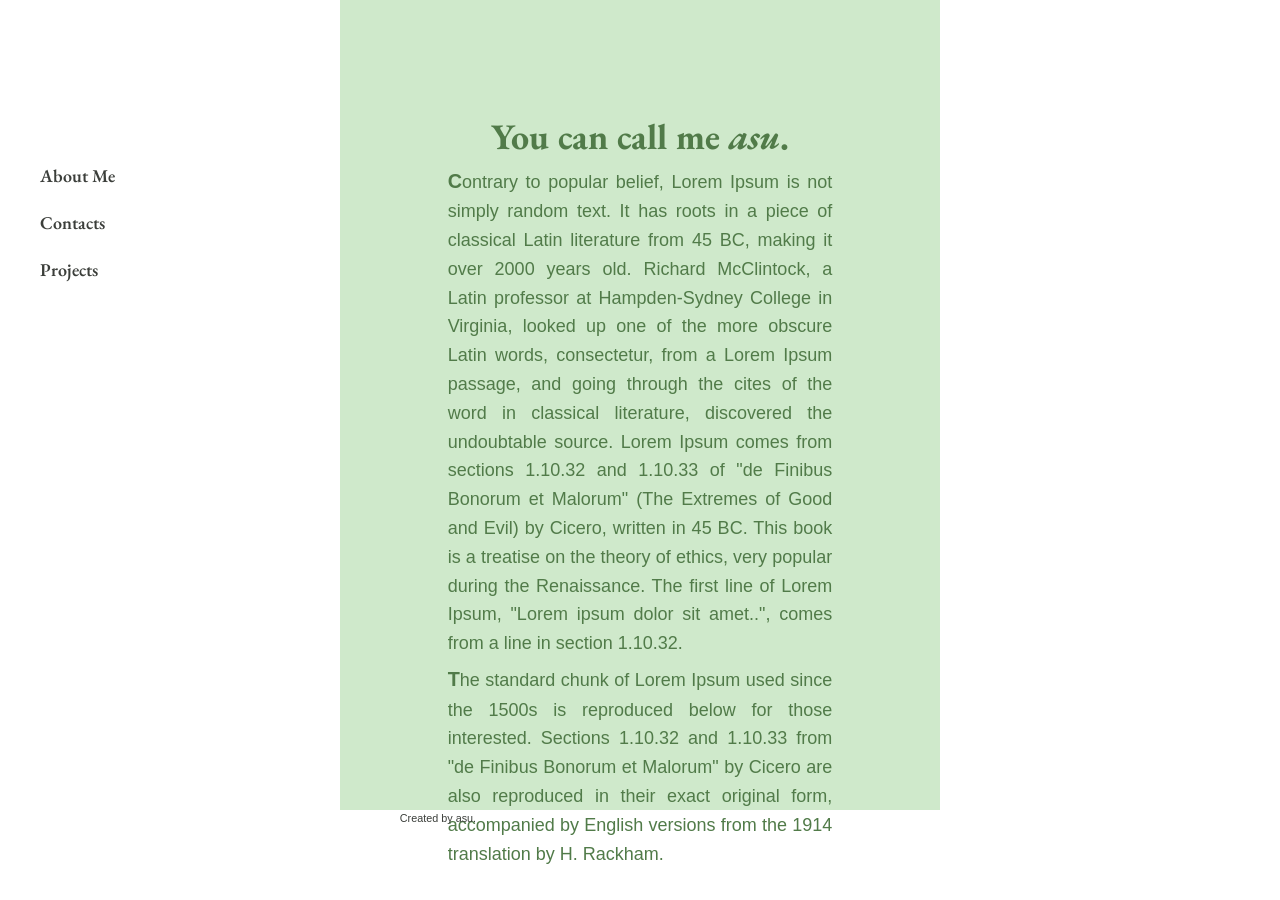
==== index.html @ b5190250 "Initial commit" ====
<html>
    <head>
        <title>hello-world</title>
        <meta charset="UTF-8">
        <meta name="viewport" content="width=device-width, initial-scale=1.0">
        <link rel="stylesheet" href="styles.css">
        <script src="script.js"></script>
        <link rel="preconnect" href="https://fonts.googleapis.com">
<link rel="preconnect" href="https://fonts.gstatic.com" crossorigin>
<link href="https://fonts.googleapis.com/css2?family=EB+Garamond:ital,wght@0,400..800;1,400..800&family=Google+Sans:ital,opsz,wght@0,17..18,400..700;1,17..18,400..700&display=swap" rel="stylesheet">
    </head>
    <body>
        <header>
            <nav>
                <ul>
                    <li><a href="./about-me.html">About Me</a></li>
                    <li><a href="./contacts.html">Contacts</a></li>
                    <li><a href="./projects.html">Projects</a></li>
                </ul>
            </nav>
        </header>
        <main>
        <h1>You can call me <em>asu</em>.</h1>
        <p>Contrary to popular belief, Lorem Ipsum is not simply random text. It has roots in a piece of classical Latin literature from 45 BC, making it over 2000 years old. Richard McClintock, a Latin professor at Hampden-Sydney College in Virginia, looked up one of the more obscure Latin words, consectetur, from a Lorem Ipsum passage, and going through the cites of the word in classical literature, discovered the undoubtable source. Lorem Ipsum comes from sections 1.10.32 and 1.10.33 of "de Finibus Bonorum et Malorum" (The Extremes of Good and Evil) by Cicero, written in 45 BC. This book is a treatise on the theory of ethics, very popular during the Renaissance. The first line of Lorem Ipsum, "Lorem ipsum dolor sit amet..", comes from a line in section 1.10.32.</p>
        <p>The standard chunk of Lorem Ipsum used since the 1500s is reproduced below for those 
        interested. Sections 1.10.32 and 1.10.33 from "de Finibus Bonorum et Malorum" by Cicero are also 
        reproduced in their exact original form, accompanied by English versions from the 1914 translation 
        by H. Rackham.</p>
        </main>
        <footer>
            Created by asu.
        </footer>
    </body>
</html>
---- styles.css ----
/* using a best practices approach */
/* understand html vs body, but sometimes whether something should
go in html or body is not clear to me */
/* going to ignore further typography for now until I learn it */

html {
    box-sizing: border-box;
    font-size: 18px;
}

*, *::before, *::after {
    box-sizing: inherit;
    /* border: 1px solid red; /* for debugging purposes */
}

body {
    margin: 0;
    height: 100dvh; /* don't understand this honestly */
    font-family: "Google Sans", sans-serif;
    font-size: 1rem;  
    font-weight: 500;
    line-height: 1.6; 
    color: #517b49;
}

main {
    max-width: 60ch;
    background-color: #cfe9cb;
    margin: 0 auto;
    padding: 6rem;
    height: 90%;
}

footer {
    font-size: 0.6rem;
    color:#3b3e3a;
    bottom: 2rem;
    max-width: 80ch;
    margin: 0 auto;
}


h1, h2{
    text-align: center;
    font-family: "EB Garamond", serif;
    font-weight: 700;
    margin: 0;
}

h1 {
    font-size: 2rem;
}

h2 {
    font-size: 1.8rem;
}

p {
    margin: 0;
    text-align: justify;
    margin-bottom: 6px;
}

p::first-letter {
    font-weight: 800;
    font-size: 1.1rem;
}

.links{
    padding: 0;
    list-style: none;
}

.links li {
    margin-bottom: 0.5rem;
}

header ul {
    font-family: "EB Garamond", serif;
    font-weight: 600;
    display: flex;
    flex-direction: column;
    gap: 1rem;
    list-style: none;
}

header {
    position: relative;
    display: box;
}

/* I couldn't set it right */

header nav {
    position: absolute;
    top: 8rem;
}

a {
    color:#3b3e3a;
    text-decoration: none;
}

a:hover {
    color: #517b49;
    text-decoration: underline;
}
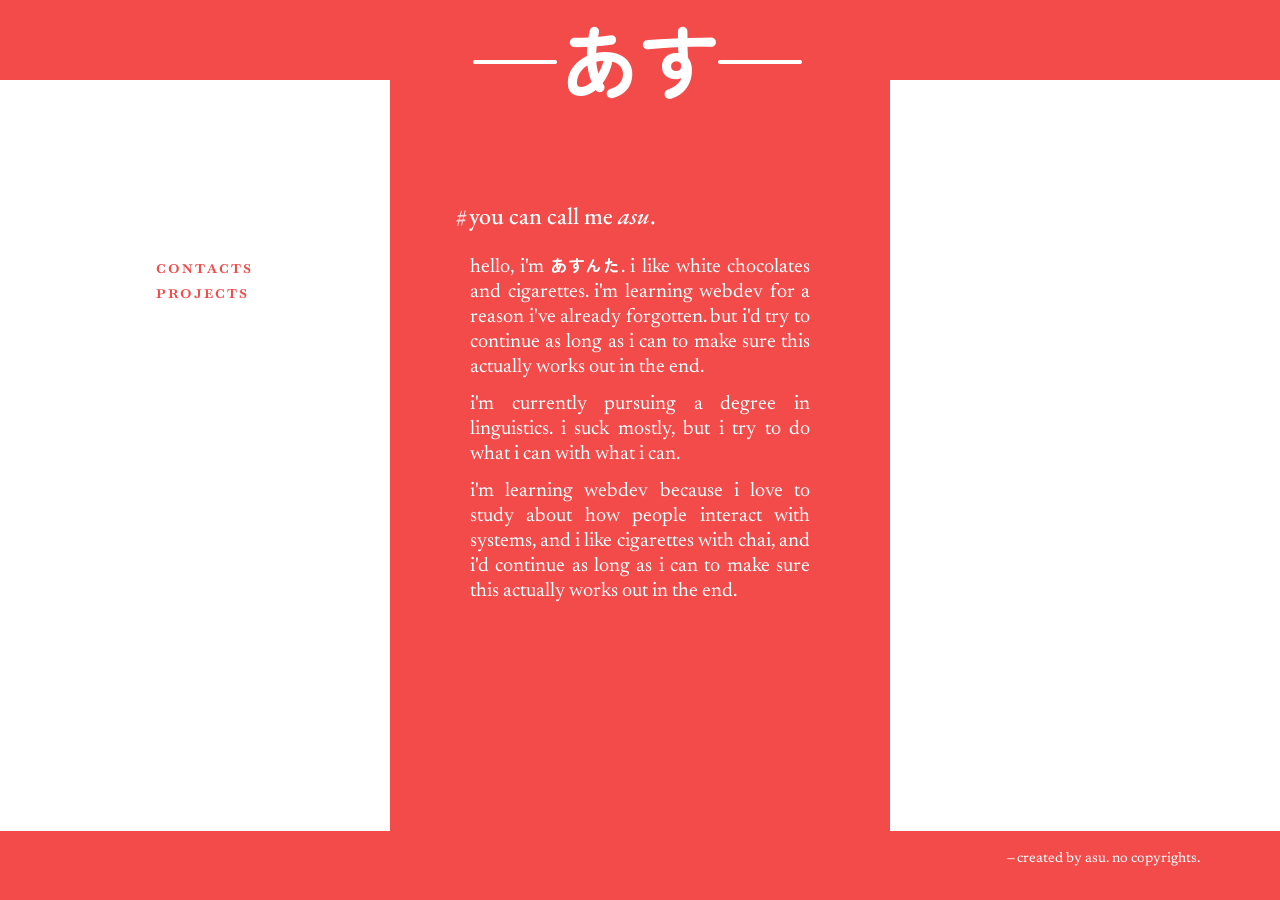
==== commit 29ad198b: "Added some typographic goodness to the website" ====
--- a/index.html
+++ b/index.html
@@ -1,34 +1,35 @@
-<html>
+<!DOCTYPE html>
+<html lang="en">
     <head>
-        <title>hello-world</title>
+        <title>Asu's world.</title>
+        <meta name="description" content="This is a simple webpage created by Asu.">
         <meta charset="UTF-8">
         <meta name="viewport" content="width=device-width, initial-scale=1.0">
         <link rel="stylesheet" href="styles.css">
-        <script src="script.js"></script>
         <link rel="preconnect" href="https://fonts.googleapis.com">
-<link rel="preconnect" href="https://fonts.gstatic.com" crossorigin>
-<link href="https://fonts.googleapis.com/css2?family=EB+Garamond:ital,wght@0,400..800;1,400..800&family=Google+Sans:ital,opsz,wght@0,17..18,400..700;1,17..18,400..700&display=swap" rel="stylesheet">
+        <link rel="preconnect" href="https://fonts.gstatic.com" crossorigin>
+        <link href="https://fonts.googleapis.com/css2?family=Baskervville+SC:wght@400..700&family=EB+Garamond:ital,wght@0,400..800;1,400..800&family=Newsreader:ital,opsz,wght@0,6..72,200..800;1,6..72,200..800&family=Zen+Maru+Gothic&display=swap" rel="stylesheet">
     </head>
     <body>
         <header>
             <nav>
                 <ul>
-                    <li><a href="./about-me.html">About Me</a></li>
-                    <li><a href="./contacts.html">Contacts</a></li>
-                    <li><a href="./projects.html">Projects</a></li>
+                    <li><a href="./contacts.html">contacts</a></li>
+                    <li><a href="./projects.html">projects</a></li>
                 </ul>
             </nav>
         </header>
         <main>
-        <h1>You can call me <em>asu</em>.</h1>
-        <p>Contrary to popular belief, Lorem Ipsum is not simply random text. It has roots in a piece of classical Latin literature from 45 BC, making it over 2000 years old. Richard McClintock, a Latin professor at Hampden-Sydney College in Virginia, looked up one of the more obscure Latin words, consectetur, from a Lorem Ipsum passage, and going through the cites of the word in classical literature, discovered the undoubtable source. Lorem Ipsum comes from sections 1.10.32 and 1.10.33 of "de Finibus Bonorum et Malorum" (The Extremes of Good and Evil) by Cicero, written in 45 BC. This book is a treatise on the theory of ethics, very popular during the Renaissance. The first line of Lorem Ipsum, "Lorem ipsum dolor sit amet..", comes from a line in section 1.10.32.</p>
-        <p>The standard chunk of Lorem Ipsum used since the 1500s is reproduced below for those 
-        interested. Sections 1.10.32 and 1.10.33 from "de Finibus Bonorum et Malorum" by Cicero are also 
-        reproduced in their exact original form, accompanied by English versions from the 1914 translation 
-        by H. Rackham.</p>
+            <div id="banner">あす</div>
+            <h1 id="topic">you can call me <em>asu</em>.</h1>
+            <p>hello, i'm <span id="my-name" lang="ja">あすんた</span>. i like white chocolates and cigarettes. i'm learning webdev for a reason i've already forgotten. but i'd try to continue as long as i can to make sure this actually works out in the end.</p>
+            <p>i'm currently pursuing a degree in linguistics. i suck mostly, but i try to do what i can with what i can.</p>
+            <p>i'm learning webdev because i love to study about how people interact with systems, and i like cigarettes with chai, and i'd continue as long as i can to make sure this actually works out in the end.</p>
+            <!--replaced chai-tea with tea coz ugly hyphenation-->
         </main>
         <footer>
-            Created by asu.
+            <p>created by asu. no copyrights.</p>
         </footer>
     </body>
+    <script src="script.js"></script>
 </html>
--- a/styles.css
+++ b/styles.css
@@ -1,107 +1,202 @@
-/* using a best practices approach */
-/* understand html vs body, but sometimes whether something should
-go in html or body is not clear to me */
-/* going to ignore further typography for now until I learn it */
-
 html {
+    font-size: 20px;
     box-sizing: border-box;
-    font-size: 18px;
-}
-
-*, *::before, *::after {
+}
+* {
+    margin: 0;
+    padding: 0;
     box-sizing: inherit;
-    /* border: 1px solid red; /* for debugging purposes */
+}
+
+#my-name {
+    font-family: 'Zen Maru Gothic', sans-serif;
+    letter-spacing: -0.2ch;
+    font-size: 0.84rem;
+    font-weight: 700;
+    padding-right:0.1ch;
 }
 
 body {
-    margin: 0;
-    height: 100dvh; /* don't understand this honestly */
-    font-family: "Google Sans", sans-serif;
-    font-size: 1rem;  
-    font-weight: 500;
-    line-height: 1.6; 
-    color: #517b49;
-}
-
+    width: 50ch;
+    margin: 0 auto;
+    height: 100dvh;
+    color: white;
+}
 main {
-    max-width: 60ch;
-    background-color: #cfe9cb;
+    padding: 8rem 4rem;
+    min-height: 100%;
+    background-color: #F34A4A; 
+}
+
+#banner {
+    position: fixed;
+    top: 0;
+    left: 0;
+    width: 100%;
     margin: 0 auto;
-    padding: 6rem;
-    height: 90%;
-}
+    height: 4rem;
+    text-align: center;
+    font-size: 4rem;
+    font-family: 'Zen Maru Gothic', sans-serif;
+    color: #ffffff;
+    font-weight: 700;
+    background-color: #F34A4A;
+}
+
+@media (max-width: 700px) {
+    body {
+        width: 100%;
+    }
+    embed {
+        width: 80vw;
+    }
+    main {
+        padding: 4rem 2rem;
+    }
+    #banner {
+        left:unset;
+        right: -4rem;
+        font-size: 2rem;
+    }
+}
+
+
+p {
+    text-align: justify;
+    line-height: 1.25;
+    margin-bottom: 0.6rem;
+}
+
+#topic {
+    margin-top: 2rem;
+    font-family: 'EB Garamond', serif;
+    font-weight: 500;
+    font-size: 1.2rem;
+    margin-bottom: 1.2rem;
+}
+
+#topic::before {
+    content: "#";
+    margin-left: -1.2ch;
+    padding-right: 0.2ch;
+
+    color:#ffffffc4;
+}
+
+#subtopic {
+    font-family: 'EB Garamond', serif;
+    font-weight: 500;
+    font-size: 1.1rem;
+    margin-bottom: 0.8rem;
+}
+
+#subtopic::before {
+    content: "##";
+    margin-left: -2.2ch;
+    padding-right: 0.2ch;
+    letter-spacing: -0.1ch;
+    color:#ffffffc4;
+}
+
+p {
+    font-family: 'Newsreader', serif;
+    font-size: 1rem;
+    font-weight: 400;
+}
+
+
+a {
+    font-family: 'Baskervville SC', serif;
+    text-decoration: none;
+    font-weight: 600;
+    letter-spacing: 0.2ch;
+    color: #F34A4A;
+    padding: 2px;
+    font-size: 0.95rem;
+}
+
+.contact-link {
+    font-size: 0.96rem;
+    color: #ffffff;
+    font-weight: 500;
+}
+
+a:hover {
+    transition: background-color 0.15s ease;
+        background-color: #ffdfdf;
+}
+
+.contact-link:hover {
+    transition: background-color 0.15s ease;
+    background-color: #901a1a;
+}
+
+header ul {
+    list-style: none;
+}
+
+header {
+    position: fixed;
+    top: 12.68rem;
+    left: 18vw;
+    z-index: 100;
+}
+
+@media all and (min-width: 1600px) {
+    header {
+        left: 22vw;
+    }
+}
+
+@media (min-width: 1200px) and (max-width: 1400px) {
+    header {
+        left: 12vw;
+    }
+}
+
+@media (max-width: 1200px) {
+    header {
+        top: 1rem;
+        left: 2rem;
+    }
+    a {
+        color: white;
+    }
+
+    a:hover {
+        transition: background-color 0.15s ease;
+        background-color: #901a1a;
+    }
+}
+
 
 footer {
-    font-size: 0.6rem;
-    color:#3b3e3a;
-    bottom: 2rem;
-    max-width: 80ch;
+    position: fixed;
+    bottom: 0;
+    left: 0;
     margin: 0 auto;
-}
-
-
-h1, h2{
-    text-align: center;
-    font-family: "EB Garamond", serif;
-    font-weight: 700;
-    margin: 0;
-}
-
-h1 {
-    font-size: 2rem;
-}
-
-h2 {
-    font-size: 1.8rem;
-}
-
-p {
-    margin: 0;
-    text-align: justify;
-    margin-bottom: 6px;
-}
-
-p::first-letter {
-    font-weight: 800;
-    font-size: 1.1rem;
-}
-
-.links{
-    padding: 0;
-    list-style: none;
-}
-
-.links li {
-    margin-bottom: 0.5rem;
-}
-
-header ul {
-    font-family: "EB Garamond", serif;
-    font-weight: 600;
-    display: flex;
-    flex-direction: column;
-    gap: 1rem;
-    list-style: none;
-}
-
-header {
-    position: relative;
-    display: box;
-}
-
-/* I couldn't set it right */
-
-header nav {
-    position: absolute;
-    top: 8rem;
-}
-
-a {
-    color:#3b3e3a;
-    text-decoration: none;
-}
-
-a:hover {
-    color: #517b49;
-    text-decoration: underline;
-}+    font-weight: 500;
+    color: white;
+    background-color: #F34A4A;
+    width: 100%;
+
+}
+
+footer p {
+    font-family: 'Newsreader', serif;
+    font-size: 0.7rem;
+    text-align: right;
+    padding: 1rem 4rem;
+}
+
+footer p::before {
+    content: "\2014";
+    padding-right: 1px;
+}
+
+
+#banner::before, #banner::after {
+  content: "\2014";
+  padding-right: 5px;
+}
+
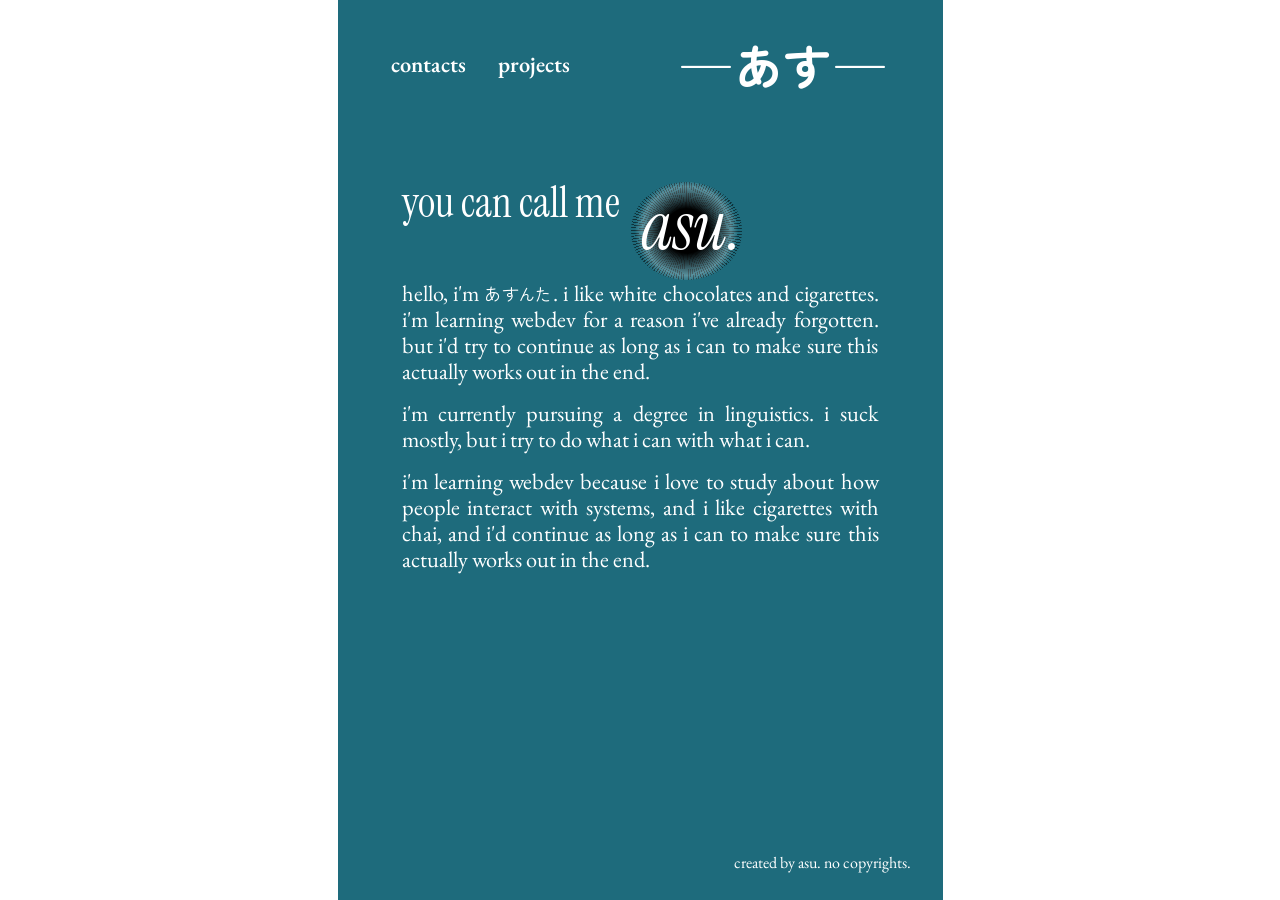
==== commit 2a623767: "new iteration: did some new things with the visuals, and learned to use flexbox and CSS grids." ====
--- a/index.html
+++ b/index.html
@@ -8,7 +8,7 @@
         <link rel="stylesheet" href="styles.css">
         <link rel="preconnect" href="https://fonts.googleapis.com">
         <link rel="preconnect" href="https://fonts.gstatic.com" crossorigin>
-        <link href="https://fonts.googleapis.com/css2?family=Baskervville+SC:wght@400..700&family=EB+Garamond:ital,wght@0,400..800;1,400..800&family=Newsreader:ital,opsz,wght@0,6..72,200..800;1,6..72,200..800&family=Zen+Maru+Gothic&display=swap" rel="stylesheet">
+        <link href="https://fonts.googleapis.com/css2?family=EB+Garamond:ital,wght@0,400..800;1,400..800&family=Instrument+Serif:ital@0;1&family=Newsreader:ital,opsz,wght@0,6..72,200..800;1,6..72,200..800&family=Zen+Maru+Gothic:wght@500;700;900&display=swap" rel="stylesheet">
     </head>
     <body>
         <header>
@@ -18,10 +18,10 @@
                     <li><a href="./projects.html">projects</a></li>
                 </ul>
             </nav>
+            <div id="banner"><a href="#">あす</a></div>
         </header>
         <main>
-            <div id="banner">あす</div>
-            <h1 id="topic">you can call me <em>asu</em>.</h1>
+            <h1 id="asu">you can call me<em>asu.</em></h1>
             <p>hello, i'm <span id="my-name" lang="ja">あすんた</span>. i like white chocolates and cigarettes. i'm learning webdev for a reason i've already forgotten. but i'd try to continue as long as i can to make sure this actually works out in the end.</p>
             <p>i'm currently pursuing a degree in linguistics. i suck mostly, but i try to do what i can with what i can.</p>
             <p>i'm learning webdev because i love to study about how people interact with systems, and i like cigarettes with chai, and i'd continue as long as i can to make sure this actually works out in the end.</p>
--- a/styles.css
+++ b/styles.css
@@ -1,202 +1,176 @@
 html {
-    font-size: 20px;
-    box-sizing: border-box;
+    box-sizing:border-box;
+    background-color: white;
+    height: 100%;
 }
+
 * {
+    padding: 0;
     margin: 0;
-    padding: 0;
     box-sizing: inherit;
 }
 
-#my-name {
-    font-family: 'Zen Maru Gothic', sans-serif;
-    letter-spacing: -0.2ch;
-    font-size: 0.84rem;
-    font-weight: 700;
-    padding-right:0.1ch;
+body {
+    min-height: 100%;
+    display: grid;
+    grid-template-rows:4rem 1fr 1rem;
+    max-width: 55ch;
+    margin: 0 auto;
+    padding: 2rem 0;
+    background-color: #1e6b7c;
+    color: white;
+    font-family: 'EB Garamond', serif;
+    font-size: 1.4rem;
+    background-image: url(./blossom.png);
+    background-size: 800px;
+    background-position: top left;
+    background-repeat: no-repeat;
 }
 
-body {
-    width: 50ch;
-    margin: 0 auto;
-    height: 100dvh;
-    color: white;
-}
-main {
-    padding: 8rem 4rem;
-    min-height: 100%;
-    background-color: #F34A4A; 
+@media all and (max-width: 600px) {
+    body {
+        min-width: 100%;
+    }
+} 
+
+#topic {
+    font-family: 'Instrument serif', serif;
+    font-weight: 300;
+    font-size: 2.6rem;
 }
 
-#banner {
-    position: fixed;
-    top: 0;
-    left: 0;
-    width: 100%;
-    margin: 0 auto;
-    height: 4rem;
-    text-align: center;
-    font-size: 4rem;
-    font-family: 'Zen Maru Gothic', sans-serif;
-    color: #ffffff;
-    font-weight: 700;
-    background-color: #F34A4A;
+#asu {
+    font-family: 'Instrument serif', serif;
+    font-weight: 300;
+    font-size: 2.6rem;
+    display: grid;
+    grid-template-columns: 1.68fr 0.1fr 1fr;
+}
+#asu em{
+    font-size: 4.2rem;
+    align-self:center;
+    background: radial-gradient(circle, black 30%, #FFFFFF43 60%, #FFFFFF00 70%), 
+            repeating-conic-gradient(#00000088 0deg 1deg, transparent 1deg 3deg);
+    border-radius: 50%;
+
+    /*
+    background-image: radial-gradient(circle, black 20%,#FFFFFF43 50%, #FFFFFF00 70%);*/
+    margin-top: 0.4rem;
+    padding-bottom: 0.6rem;
+    padding-left: 0.6rem;
 }
 
-@media (max-width: 700px) {
-    body {
-        width: 100%;
+@media all and (max-width: 600px) {
+    #asu, #asu em {
+        font-size: 6vw;
+        display: inline-block;
     }
-    embed {
-        width: 80vw;
-    }
-    main {
-        padding: 4rem 2rem;
-    }
-    #banner {
-        left:unset;
-        right: -4rem;
-        font-size: 2rem;
-    }
-}
 
-
-p {
-    text-align: justify;
-    line-height: 1.25;
-    margin-bottom: 0.6rem;
-}
-
-#topic {
-    margin-top: 2rem;
-    font-family: 'EB Garamond', serif;
-    font-weight: 500;
-    font-size: 1.2rem;
-    margin-bottom: 1.2rem;
 }
 
 #topic::before {
     content: "#";
+    font-family: 'EB Garamond', serif;
+    font-size: 2rem;
+    font-weight: 600;
     margin-left: -1.2ch;
     padding-right: 0.2ch;
+    color: #FFFFFFaa;
+}
 
-    color:#ffffffc4;
-}
 
 #subtopic {
     font-family: 'EB Garamond', serif;
-    font-weight: 500;
-    font-size: 1.1rem;
-    margin-bottom: 0.8rem;
+    font-weight: 600;
+    font-size: 2rem;
 }
 
 #subtopic::before {
     content: "##";
     margin-left: -2.2ch;
     padding-right: 0.2ch;
-    letter-spacing: -0.1ch;
-    color:#ffffffc4;
-}
-
-p {
-    font-family: 'Newsreader', serif;
-    font-size: 1rem;
-    font-weight: 400;
+    color: #FFFFFFaa;
 }
 
 
-a {
-    font-family: 'Baskervville SC', serif;
-    text-decoration: none;
-    font-weight: 600;
-    letter-spacing: 0.2ch;
-    color: #F34A4A;
-    padding: 2px;
-    font-size: 0.95rem;
+
+#my-name {
+    font-family: 'Zen Maru Gothic', sans-serif;
+    font-weight: medium;
+    font-size: 1.1rem;
+    letter-spacing: -0.3ch;
+    padding-right: 0.2ch;
 }
 
-.contact-link {
-    font-size: 0.96rem;
-    color: #ffffff;
-    font-weight: 500;
+#banner {
+    font-family: 'Zen Maru Gothic', sans-serif;
+    font-weight: 700;
+    font-size: 3rem;
 }
 
-a:hover {
-    transition: background-color 0.15s ease;
-        background-color: #ffdfdf;
+#banner::after, #banner::before {
+    content: "\2014";
+    padding: 5px;
 }
 
-.contact-link:hover {
-    transition: background-color 0.15s ease;
-    background-color: #901a1a;
+main {
+    margin: 5rem 4rem;
 }
 
-header ul {
+main p {
+    line-height: 1.16;
+    margin-bottom: 1rem;
+    text-align: justify;
+}
+
+footer {
+    justify-self: right;
+    margin-right: 2rem;
+    font-size: 1rem;
+}
+
+li {
     list-style: none;
 }
 
-header {
-    position: fixed;
-    top: 12.68rem;
-    left: 18vw;
-    z-index: 100;
+a {
+    text-decoration: none;
+    color: white;
+    font-weight: 600;
 }
 
-@media all and (min-width: 1600px) {
-    header {
-        left: 22vw;
-    }
+header {
+    display: flex;
+    flex-direction: row;
+    justify-content: space-around;
+    align-items: center;
+    
 }
 
-@media (min-width: 1200px) and (max-width: 1400px) {
-    header {
-        left: 12vw;
-    }
+
+ul {
+    display: flex;
+    flex-direction: row;
+    justify-content: space-between;
+    gap: 2rem;
+    align-items: center;
 }
 
-@media (max-width: 1200px) {
-    header {
-        top: 1rem;
-        left: 2rem;
-    }
-    a {
-        color: white;
-    }
-
-    a:hover {
-        transition: background-color 0.15s ease;
-        background-color: #901a1a;
+@media all and (max-width: 600px) {
+    ul {
+        transition: gap 0.15s ease;
+        flex-direction: column;
+        gap: 0;
     }
 }
 
 
-footer {
-    position: fixed;
-    bottom: 0;
-    left: 0;
-    margin: 0 auto;
-    font-weight: 500;
-    color: white;
-    background-color: #F34A4A;
-    width: 100%;
-
+a:hover {
+    transition: background-color 0.15s ease;
+    background-color:rgb(95, 165, 165);
 }
 
-footer p {
-    font-family: 'Newsreader', serif;
-    font-size: 0.7rem;
-    text-align: right;
-    padding: 1rem 4rem;
-}
-
-footer p::before {
-    content: "\2014";
-    padding-right: 1px;
-}
-
-
-#banner::before, #banner::after {
-  content: "\2014";
-  padding-right: 5px;
-}
-
+embed {
+    width: 100%;
+    border-radius: 4%;
+}
